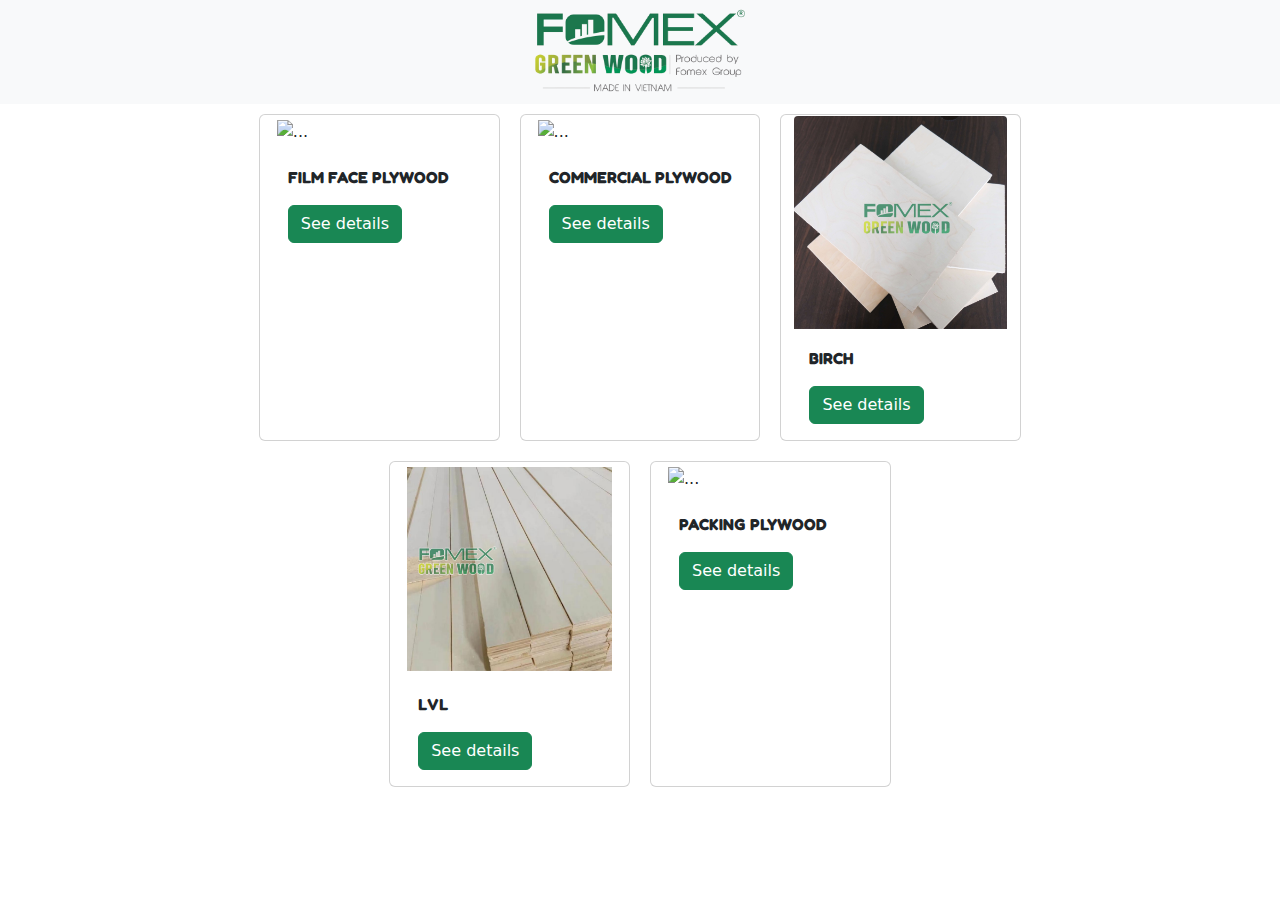
==== index.html @ 29425b3a "home commit" ====
<!DOCTYPE html>
<html lang="en">

<head>
    <meta charset="UTF-8">
    <meta name="viewport" content="width=device-width, initial-scale=1.0">
    <title>Document</title>
    
    <link href="https://cdn.jsdelivr.net/npm/bootstrap@5.3.3/dist/css/bootstrap.min.css" rel="stylesheet"
        integrity="sha384-QWTKZyjpPEjISv5WaRU9OFeRpok6YctnYmDr5pNlyT2bRjXh0JMhjY6hW+ALEwIH" crossorigin="anonymous">
    <script src="https://cdn.jsdelivr.net/npm/bootstrap@5.3.3/dist/js/bootstrap.bundle.min.js"
        integrity="sha384-YvpcrYf0tY3lHB60NNkmXc5s9fDVZLESaAA55NDzOxhy9GkcIdslK1eN7N6jIeHz"
        crossorigin="anonymous"></script>
    <script src="https://cdn.jsdelivr.net/npm/@popperjs/core@2.11.8/dist/umd/popper.min.js"
        integrity="sha384-I7E8VVD/ismYTF4hNIPjVp/Zjvgyol6VFvRkX/vR+Vc4jQkC+hVqc2pM8ODewa9r"
        crossorigin="anonymous"></script>
    <script src="https://cdn.jsdelivr.net/npm/bootstrap@5.3.3/dist/js/bootstrap.min.js"
        integrity="sha384-0pUGZvbkm6XF6gxjEnlmuGrJXVbNuzT9qBBavbLwCsOGabYfZo0T0to5eqruptLy"
        crossorigin="anonymous"></script>
    <link rel="stylesheet" href="./css/index.css">   
</head>

<body>
    
    <nav class="navbar bg-body-tertiary">
        <div class="container-fluid d-flex justify-content-center ">
            <img src="./image/logo_fomex-removebg-preview.png" class="logo_fomex" alt="">
        </div>
    </nav>
    <div class="row d-flex justify-content-center">
        <div class="card" >
            <img src="./image/film.png" class="card-img-top" alt="...">
            <div class="card-body">
              <p class="card-text">FILM FACE PLYWOOD</p>
              <a href="./page/film.html" class="btn btn-success">See details</a>
            </div>
          </div>
          <div class="card">
            <img src="./image/commercial.png" class="card-img-top" alt="...">
            <div class="card-body">
              <p class="card-text">COMMERCIAL PLYWOOD</p>
              <a href="#" class="btn btn-success">See details</a>
            </div>
          </div>
        <div class="card ">
            <img src="./image/birch2.jpg" style="padding: 1px;" class="card-img-top" alt="...">
            <div class="card-body">
              <p class="card-text">BIRCH</p>
              <a href="#" class="btn btn-success">See details</a>
            </div>
          </div>   
      </div>
      <div class="row d-flex justify-content-center">
        <div class="card" >
            <img src="./image/lvl.png" class="card-img-top" alt="...">
            <div class="card-body">
              <p class="card-text">LVL</p>
              <a href="#" class="btn btn-success">See details</a>
            </div>
          </div>
          <div class="card ">
            <img src="./image/packing.png" class="card-img-top" alt="...">
            <div class="card-body">
              <p class="card-text">PACKING PLYWOOD</p>
              <a href="#" class="btn btn-success">See details</a>
            </div>
          </div>
      </div>
</body>

</html>
---- css/index.css ----
@import url('https://fonts.googleapis.com/css2?family=Fredoka:wght@300..700&display=swap');

.logo_fomex{
    max-width: 300px;
    height: auto;
}
.card {
    width: calc(20% - 20px); /* Đặt chiều rộng của mỗi card, với margin giữa là 20px */
    margin: 10px; /* Đặt margin giữa các card */
}

@media screen and (max-width: 992px) {
    .card {
        width: calc(25% - 20px); /* Điều chỉnh chiều rộng của card khi độ rộng màn hình nhỏ hơn hoặc bằng 992px */
    }
}

@media screen and (max-width: 768px) {
    .card {
        width: calc(33.33% - 20px); /* Điều chỉnh chiều rộng của card khi độ rộng màn hình nhỏ hơn hoặc bằng 768px */
    }
}

@media screen and (max-width: 576px) {
    .card {
        width: calc(50% - 20px); /* Điều chỉnh chiều rộng của card khi độ rộng màn hình nhỏ hơn hoặc bằng 576px */
    }
}

.card-text{
    font-family: "Fredoka", sans-serif;
  font-weight: bold;
  font-style: normal;
  font-variation-settings:"wdth" 100;
}
.card img {
    padding: 5px;
}
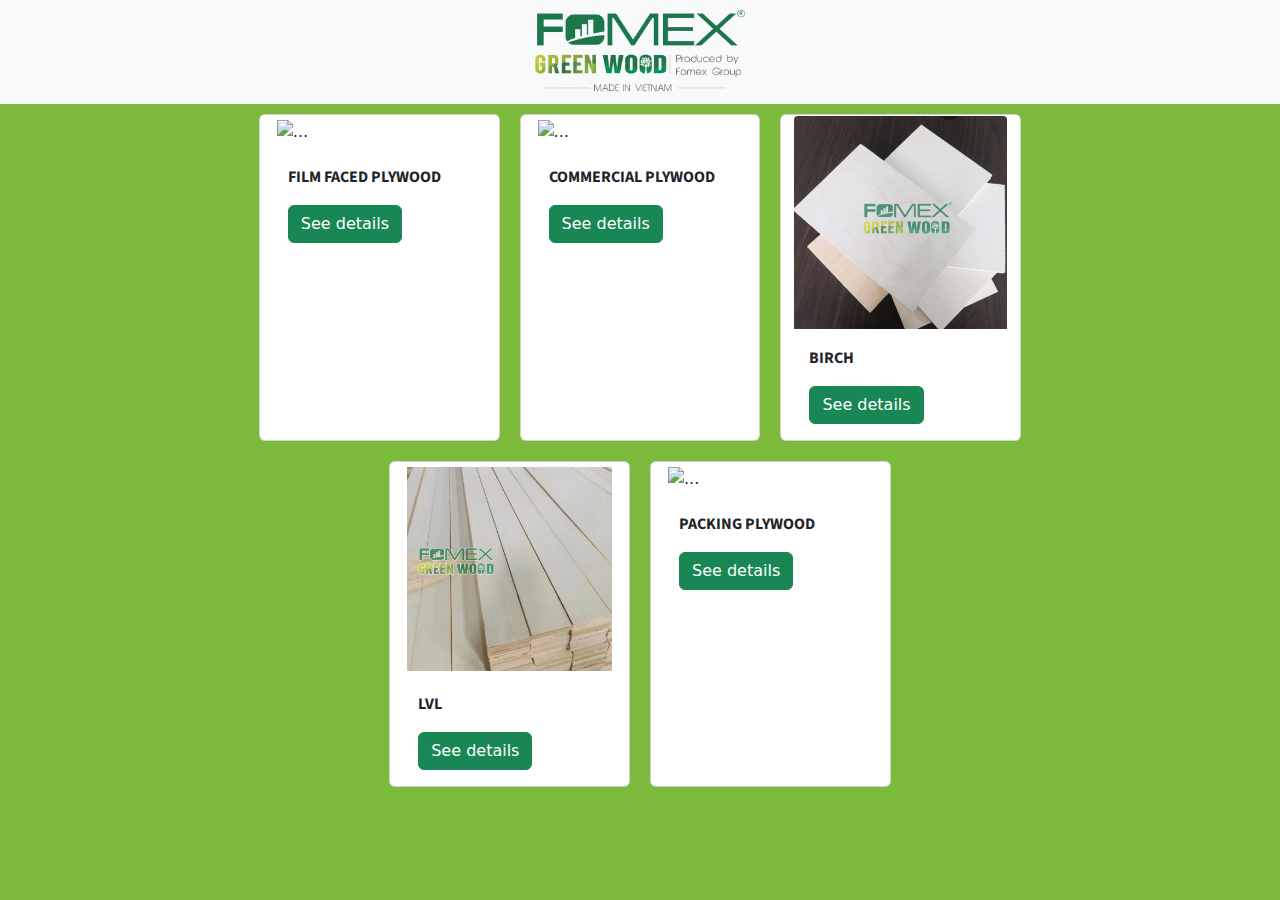
==== commit c72e13d2: "page commercial" ====
--- a/index.html
+++ b/index.html
@@ -17,7 +17,8 @@
     <script src="https://cdn.jsdelivr.net/npm/bootstrap@5.3.3/dist/js/bootstrap.min.js"
         integrity="sha384-0pUGZvbkm6XF6gxjEnlmuGrJXVbNuzT9qBBavbLwCsOGabYfZo0T0to5eqruptLy"
         crossorigin="anonymous"></script>
-    <link rel="stylesheet" href="./css/index.css">   
+    <link rel="stylesheet" href="./css/index.css">
+    <link rel="shortcut icon" href="./image/favicon.ico" type="image/x-icon">   
 </head>
 
 <body>
@@ -31,7 +32,7 @@
         <div class="card" >
             <img src="./image/film.png" class="card-img-top" alt="...">
             <div class="card-body">
-              <p class="card-text">FILM FACE PLYWOOD</p>
+              <p class="card-text">FILM FACED PLYWOOD</p>
               <a href="./page/film.html" class="btn btn-success">See details</a>
             </div>
           </div>
@@ -39,14 +40,14 @@
             <img src="./image/commercial.png" class="card-img-top" alt="...">
             <div class="card-body">
               <p class="card-text">COMMERCIAL PLYWOOD</p>
-              <a href="#" class="btn btn-success">See details</a>
+              <a href="./page/commercial.html" class="btn btn-success">See details</a>
             </div>
           </div>
         <div class="card ">
-            <img src="./image/birch2.jpg" style="padding: 1px;" class="card-img-top" alt="...">
+            <img src="./image/birch.jpg" style="padding: 1px;" class="card-img-top" alt="...">
             <div class="card-body">
               <p class="card-text">BIRCH</p>
-              <a href="#" class="btn btn-success">See details</a>
+              <a href="./page/birch.html" class="btn btn-success">See details</a>
             </div>
           </div>   
       </div>
@@ -55,14 +56,14 @@
             <img src="./image/lvl.png" class="card-img-top" alt="...">
             <div class="card-body">
               <p class="card-text">LVL</p>
-              <a href="#" class="btn btn-success">See details</a>
+              <a href="./page/lvl.html" class="btn btn-success">See details</a>
             </div>
           </div>
           <div class="card ">
             <img src="./image/packing.png" class="card-img-top" alt="...">
             <div class="card-body">
               <p class="card-text">PACKING PLYWOOD</p>
-              <a href="#" class="btn btn-success">See details</a>
+              <a href="./page/packing.html" class="btn btn-success">See details</a>
             </div>
           </div>
       </div>
--- a/css/index.css
+++ b/css/index.css
@@ -1,38 +1,49 @@
-@import url('https://fonts.googleapis.com/css2?family=Fredoka:wght@300..700&display=swap');
+@import url('https://fonts.googleapis.com/css2?family=Source+Sans+3:ital,wght@0,200..900;1,200..900&display=swap');
 
-.logo_fomex{
+body {
+    background-color: #7BBA3B;
+}
+
+.logo_fomex {
     max-width: 300px;
     height: auto;
 }
+
 .card {
-    width: calc(20% - 20px); /* Đặt chiều rộng của mỗi card, với margin giữa là 20px */
-    margin: 10px; /* Đặt margin giữa các card */
+    width: calc(20% - 20px);
+    /* Đặt chiều rộng của mỗi card, với margin giữa là 20px */
+    margin: 10px;
+    /* Đặt margin giữa các card */
 }
 
 @media screen and (max-width: 992px) {
     .card {
-        width: calc(25% - 20px); /* Điều chỉnh chiều rộng của card khi độ rộng màn hình nhỏ hơn hoặc bằng 992px */
+        width: calc(25% - 20px);
+        /* Điều chỉnh chiều rộng của card khi độ rộng màn hình nhỏ hơn hoặc bằng 992px */
     }
 }
 
 @media screen and (max-width: 768px) {
     .card {
-        width: calc(33.33% - 20px); /* Điều chỉnh chiều rộng của card khi độ rộng màn hình nhỏ hơn hoặc bằng 768px */
+        width: calc(33.33% - 20px);
+        /* Điều chỉnh chiều rộng của card khi độ rộng màn hình nhỏ hơn hoặc bằng 768px */
     }
 }
 
 @media screen and (max-width: 576px) {
     .card {
-        width: calc(50% - 20px); /* Điều chỉnh chiều rộng của card khi độ rộng màn hình nhỏ hơn hoặc bằng 576px */
+        width: calc(50% - 20px);
+        /* Điều chỉnh chiều rộng của card khi độ rộng màn hình nhỏ hơn hoặc bằng 576px */
     }
 }
 
-.card-text{
-    font-family: "Fredoka", sans-serif;
-  font-weight: bold;
-  font-style: normal;
-  font-variation-settings:"wdth" 100;
+.card-text {
+    font-family: "Source Sans 3", sans-serif;
+    font-weight: bold;
+    font-style: normal;
+    font-variation-settings: "wdth" 100;
 }
+
 .card img {
     padding: 5px;
 }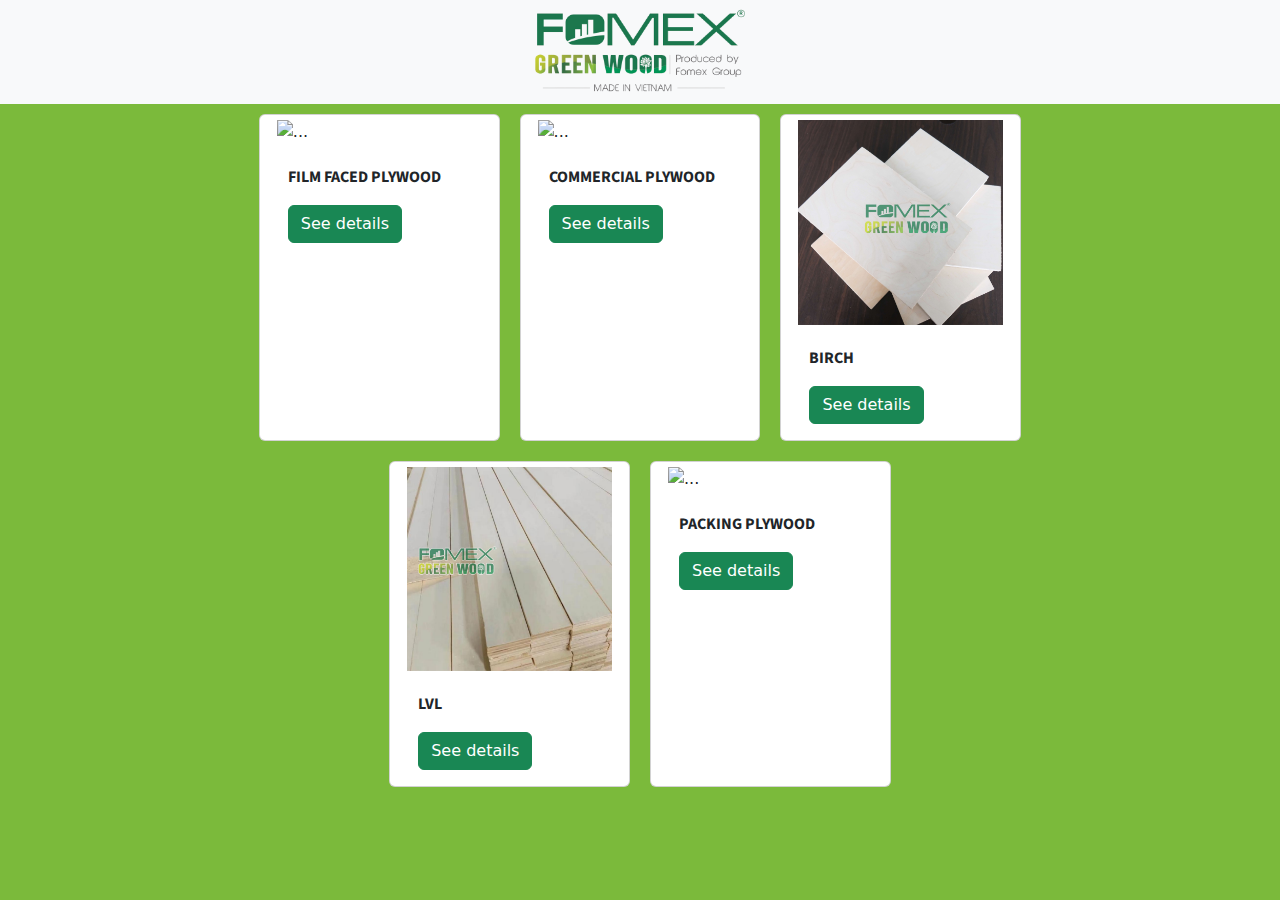
==== commit 2180b63a: "upload img" ====
--- a/index.html
+++ b/index.html
@@ -30,21 +30,21 @@
     </nav>
     <div class="row d-flex justify-content-center">
         <div class="card" >
-            <img src="./image/film.png" class="card-img-top" alt="...">
+            <img src="./image/film/film.png" class="card-img-top" alt="...">
             <div class="card-body">
               <p class="card-text">FILM FACED PLYWOOD</p>
               <a href="./page/film.html" class="btn btn-success">See details</a>
             </div>
           </div>
           <div class="card">
-            <img src="./image/commercial.png" class="card-img-top" alt="...">
+            <img src="./image/commercial/commercial.png" class="card-img-top" alt="...">
             <div class="card-body">
               <p class="card-text">COMMERCIAL PLYWOOD</p>
               <a href="./page/commercial.html" class="btn btn-success">See details</a>
             </div>
           </div>
         <div class="card ">
-            <img src="./image/birch.jpg" style="padding: 1px;" class="card-img-top" alt="...">
+            <img src="./image/birch/birch.jpg"  class="card-img-top" alt="...">
             <div class="card-body">
               <p class="card-text">BIRCH</p>
               <a href="./page/birch.html" class="btn btn-success">See details</a>
@@ -53,14 +53,14 @@
       </div>
       <div class="row d-flex justify-content-center">
         <div class="card" >
-            <img src="./image/lvl.png" class="card-img-top" alt="...">
+            <img src="./image/lvl/lvl.png" class="card-img-top" alt="...">
             <div class="card-body">
               <p class="card-text">LVL</p>
               <a href="./page/lvl.html" class="btn btn-success">See details</a>
             </div>
           </div>
           <div class="card ">
-            <img src="./image/packing.png" class="card-img-top" alt="...">
+            <img src="./image/packing/packing.png" class="card-img-top" alt="...">
             <div class="card-body">
               <p class="card-text">PACKING PLYWOOD</p>
               <a href="./page/packing.html" class="btn btn-success">See details</a>
